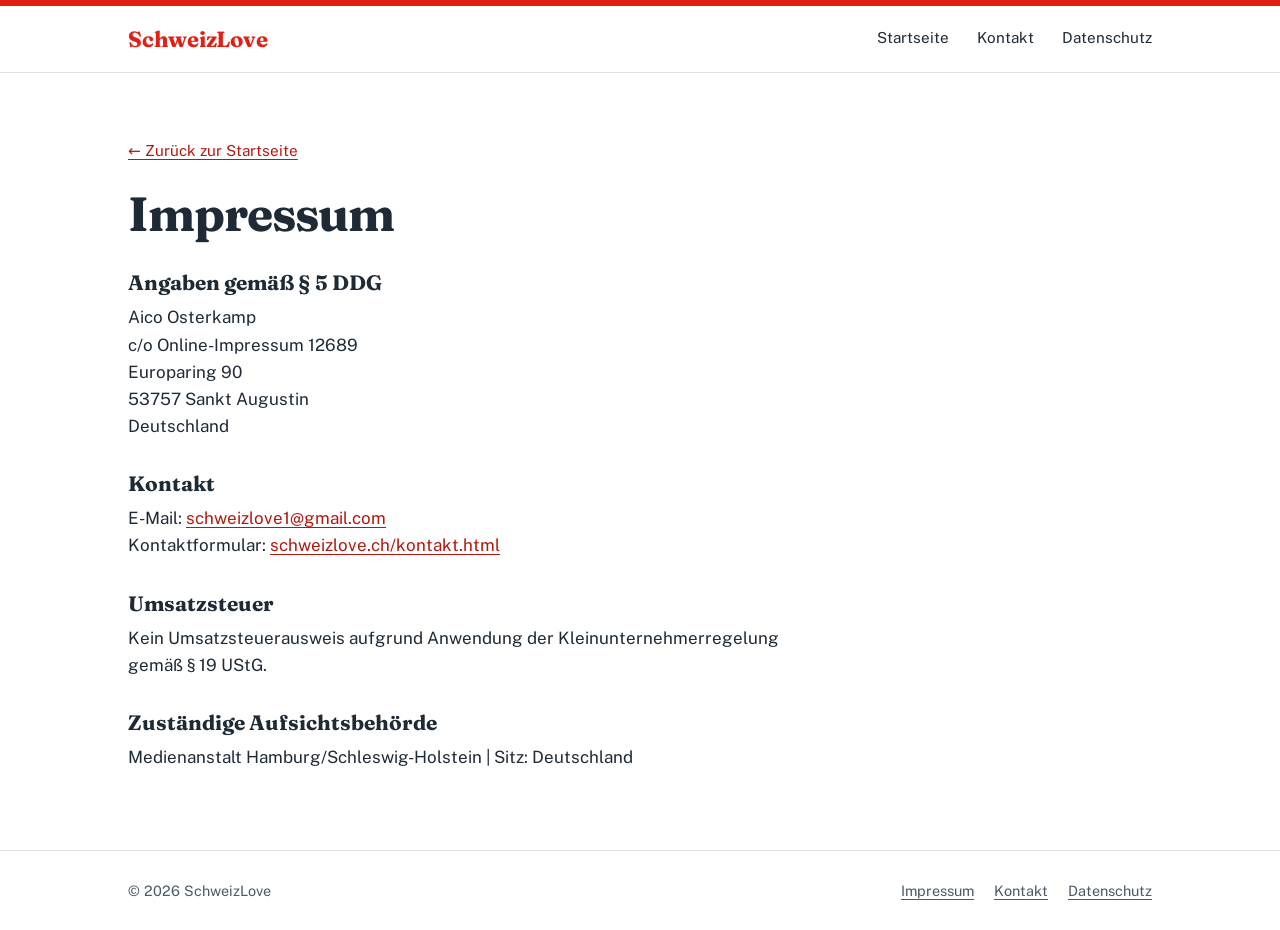
==== impressum.html @ 56dc9b53 "Add files via upload" ====
<!DOCTYPE html>
<html lang="de-CH">
<head>
<meta charset="UTF-8">
<meta name="viewport" content="width=device-width, initial-scale=1.0">
<title>Impressum – SchweizLove</title>
<meta name="robots" content="noindex">
<meta name="theme-color" content="#E21F14">
<link rel="icon" type="image/png" href="favicon.png">
<link rel="apple-touch-icon" href="apple-touch-icon.png">
<link rel="preload" href="fonts/fraunces-700.woff2" as="font" type="font/woff2" crossorigin>
<link rel="stylesheet" href="style.css">
</head>
<body>

<a class="skip" href="#inhalt">Zum Inhalt springen</a>

<header class="topbar">
  <div class="wrap topbar-in">
    <a class="brand" href="./">SchweizLove</a>
    <nav aria-label="Hauptnavigation">
      <a href="./">Startseite</a>
      <a href="kontakt.html">Kontakt</a>
      <a href="privacy.html">Datenschutz</a>
    </nav>
  </div>
</header>

<main id="inhalt" class="wrap prose">
  <a class="back" href="./">&larr; Zurück zur Startseite</a>
  <h1>Impressum</h1>

  <h2>Angaben gemäß § 5 DDG</h2>
  <p>
    Aico Osterkamp<br>
    c/o Online-Impressum 12689<br>
    Europaring 90<br>
    53757 Sankt Augustin<br>
    Deutschland
  </p>

  <h2>Kontakt</h2>
  <p>
    E-Mail: <a href="mailto:schweizlove1@gmail.com">schweizlove1@gmail.com</a><br>
    Kontaktformular: <a href="kontakt.html">schweizlove.ch/kontakt.html</a>
  </p>

  <h2>Umsatzsteuer</h2>
  <p>Kein Umsatzsteuerausweis aufgrund Anwendung der Kleinunternehmerregelung gemäß § 19 UStG.</p>

  <h2>Zuständige Aufsichtsbehörde</h2>
  <p>Medienanstalt Hamburg/Schleswig-Holstein | Sitz: Deutschland</p>
</main>

<footer class="footer">
  <div class="wrap footer-in">
    <span>&copy; 2026 SchweizLove</span>
    <nav class="footer-links" aria-label="Rechtliches">
      <a href="impressum.html">Impressum</a>
      <a href="kontakt.html">Kontakt</a>
      <a href="privacy.html">Datenschutz</a>
    </nav>
  </div>
</footer>

</body>
</html>
---- style.css ----
/* SchweizLove: gemeinsames Stylesheet
   Schriften sind lokal eingebunden (keine externen Anfragen). */

@font-face {
  font-family: "Fraunces";
  src: url("fonts/fraunces-700.woff2") format("woff2");
  font-weight: 700;
  font-style: normal;
  font-display: swap;
}
@font-face {
  font-family: "Public Sans";
  src: url("fonts/public-sans-400.woff2") format("woff2");
  font-weight: 400;
  font-style: normal;
  font-display: swap;
}
@font-face {
  font-family: "Public Sans";
  src: url("fonts/public-sans-600.woff2") format("woff2");
  font-weight: 600;
  font-style: normal;
  font-display: swap;
}

:root {
  --red: #E21F14;        /* Rotton aus dem Logo gemessen */
  --red-deep: #B3170F;   /* für Links und Hover, besserer Kontrast auf Weiss */
  --ink: #1E2A36;
  --ink-soft: #4A5966;
  --line: #DDE2E7;
  --tint: #F3F5F7;
  --paper: #FFFFFF;
  --maxw: 1120px;
  --gutter: clamp(20px, 4vw, 48px);
  --serif: "Fraunces", Georgia, "Times New Roman", serif;
  --sans: "Public Sans", system-ui, -apple-system, "Segoe UI", Helvetica, Arial, sans-serif;
}

*, *::before, *::after { box-sizing: border-box; }

html { -webkit-text-size-adjust: 100%; scroll-behavior: smooth; scroll-padding-top: 24px; }

body {
  margin: 0;
  background: var(--paper);
  color: var(--ink);
  font-family: var(--sans);
  font-size: 1.0625rem;
  line-height: 1.6;
  -webkit-font-smoothing: antialiased;
}

img { display: block; max-width: 100%; height: auto; }

a { color: var(--red-deep); text-underline-offset: 0.18em; }
a:hover { color: var(--red); }

:focus-visible { outline: 3px solid var(--ink); outline-offset: 3px; border-radius: 2px; }

.wrap { max-width: var(--maxw); margin-inline: auto; padding-inline: var(--gutter); }

.skip {
  position: absolute; left: -9999px; top: 0;
  background: var(--ink); color: #fff; padding: 12px 16px; z-index: 10;
}
.skip:focus { left: 0; }

.sr-only {
  position: absolute; width: 1px; height: 1px; margin: -1px; padding: 0;
  overflow: hidden; clip: rect(0 0 0 0); white-space: nowrap; border: 0;
}

/* ---------- Kopfzeile ---------- */

.topbar { border-top: 6px solid var(--red); border-bottom: 1px solid var(--line); }
.topbar-in {
  display: flex; justify-content: space-between; align-items: center; flex-wrap: wrap;
  gap: 4px 16px; padding-block: 14px;
}
.brand {
  font-family: var(--serif); font-weight: 700; font-size: 1.375rem;
  letter-spacing: -0.01em; color: var(--red); text-decoration: none;
}
.brand:hover { color: var(--red-deep); }
.topbar nav { display: flex; gap: clamp(14px, 3vw, 28px); font-size: 0.95rem; }
.topbar nav a { color: var(--ink); text-decoration: none; padding-block: 6px; border-bottom: 2px solid transparent; }
.topbar nav a:hover { border-bottom-color: var(--red); color: var(--ink); }

/* ---------- Hero ---------- */

.hero { padding-block: clamp(32px, 6vw, 80px); }
.hero-grid {
  display: grid;
  grid-template-columns: minmax(0, 1.1fr) minmax(0, 0.9fr);
  gap: clamp(28px, 5vw, 72px);
  align-items: center;
}
.hero h1 {
  margin: 0;
  font-family: var(--serif); font-weight: 700;
  font-size: clamp(2.25rem, 4.3vw, 3.1rem);
  line-height: 1.06; letter-spacing: -0.02em;
}
.hero h1 span { display: block; text-wrap: balance; }
.hero h1 span + span { color: var(--ink-soft); margin-top: 0.12em; }
.lede { margin: 1.4rem 0 0; font-size: clamp(1.1rem, 1.6vw, 1.3rem); line-height: 1.5; max-width: 34ch; }

.actions { display: flex; flex-wrap: wrap; gap: 12px; margin-top: 2rem; }
.btn {
  display: inline-flex; align-items: center; min-height: 48px; padding: 0 1.4rem;
  font-weight: 600; font-size: 1rem; text-decoration: none;
  border: 2px solid var(--red); border-radius: 3px;
  transition: background-color 0.15s, color 0.15s, border-color 0.15s;
}
.btn-primary { background: var(--red); color: #fff; }
.btn-primary:hover { background: var(--red-deep); border-color: var(--red-deep); color: #fff; }
.btn-ghost { background: transparent; color: var(--ink); border-color: var(--ink); }
.btn-ghost:hover { background: var(--ink); color: #fff; }

.hero-art img { width: 100%; aspect-ratio: 1; object-fit: cover; }

/* ---------- Abschnitte ---------- */

.section { border-top: 1px solid var(--line); padding-block: clamp(36px, 6vw, 72px); }
.section-grid {
  display: grid;
  grid-template-columns: minmax(0, 4fr) minmax(0, 8fr);
  gap: clamp(18px, 4vw, 56px);
}
.section h2 {
  margin: 0; font-family: var(--serif); font-weight: 700;
  font-size: clamp(1.5rem, 2.6vw, 2rem); line-height: 1.15; letter-spacing: -0.01em;
}
.section-body > :first-child { margin-top: 0; }
.section-body p { max-width: 62ch; margin: 0 0 1rem; }

.note {
  margin-top: 1.5rem; padding: 1.1rem 1.25rem;
  border-left: 4px solid var(--red); background: var(--tint);
}
.note p { font-size: 0.975rem; margin: 0; max-width: 64ch; }

.facts { margin: 0; }
.facts > div {
  display: grid; grid-template-columns: minmax(0, 1fr) minmax(0, 2fr);
  gap: 0.5rem 2rem; padding-block: 1.15rem; border-top: 1px solid var(--line);
}
.facts > div:first-child { border-top: 0; padding-top: 0; }
.facts dt { font-weight: 600; }
.facts dd { margin: 0; color: var(--ink-soft); max-width: 52ch; }

.channels { list-style: none; margin: 0; padding: 0; }
.channels li + li { border-top: 1px solid var(--line); }
.channels a {
  display: flex; justify-content: space-between; align-items: baseline; gap: 1rem;
  padding: 1.1rem 0.5rem; margin-inline: -0.5rem; text-decoration: none; color: var(--ink);
  transition: background-color 0.15s;
}
.channels a:hover { background: var(--tint); }
.channels .name { font-family: var(--serif); font-weight: 700; font-size: 1.5rem; line-height: 1.2; }
.channels a:hover .name { color: var(--red-deep); }
.channels .handle { color: var(--ink-soft); font-size: 0.95rem; text-align: right; overflow-wrap: anywhere; }

/* ---------- Datenschutz ---------- */

.prose { padding-block: clamp(32px, 6vw, 64px); }
.prose h1 {
  margin: 0 0 0.35rem; font-family: var(--serif); font-weight: 700;
  font-size: clamp(1.65rem, 4.4vw, 3rem); line-height: 1.08; letter-spacing: -0.02em;
  hyphens: auto; overflow-wrap: anywhere;
}
.prose .updated { margin: 0 0 1.25rem; color: var(--ink-soft); font-size: 0.95rem; }
.prose .langswitch { margin: 0 0 2rem; font-size: 0.95rem; }
.prose h2 {
  margin: 2rem 0 0.5rem; font-family: var(--serif); font-weight: 700;
  font-size: 1.3rem; line-height: 1.2;
}
.prose p { max-width: 66ch; margin: 0 0 0.9rem; overflow-wrap: anywhere; }
.prose section + section { margin-top: 3.5rem; padding-top: 3rem; border-top: 1px solid var(--line); }
.prose .back { display: inline-block; margin-bottom: 1.5rem; font-size: 0.95rem; }

/* ---------- Fusszeile ---------- */

.footer { border-top: 1px solid var(--line); padding-block: 28px; font-size: 0.9rem; color: var(--ink-soft); }
.footer-in { display: flex; justify-content: space-between; flex-wrap: wrap; gap: 8px 24px; }
.footer a { color: var(--ink-soft); }
.footer a:hover { color: var(--red-deep); }

/* ---------- Formular ---------- */

.form { max-width: 640px; margin-top: 1.5rem; }
.field { margin-bottom: 1.25rem; }
.field label { display: block; font-weight: 600; margin-bottom: 0.35rem; }
.field .hint { font-weight: 400; color: var(--ink-soft); font-size: 0.9rem; }
.field input[type="text"],
.field input[type="email"],
.field textarea {
  width: 100%; font: inherit; color: var(--ink); background: var(--paper);
  border: 2px solid var(--ink-soft); border-radius: 3px; padding: 0.7rem 0.8rem; min-height: 48px;
}
.field textarea { min-height: 170px; resize: vertical; }
.field.consent { display: flex; gap: 0.75rem; align-items: flex-start; }
.field.consent input { flex: none; width: 22px; height: 22px; margin-top: 0.2rem; accent-color: var(--red); }
.field.consent label { font-weight: 400; margin: 0; max-width: 56ch; }
.hp { position: absolute; left: -9999px; width: 1px; height: 1px; overflow: hidden; }
.status { margin: 1rem 0 0; min-height: 1.6em; }
.status.ok { padding: 0.9rem 1.1rem; border-left: 4px solid #1a7f37; background: var(--tint); }
.status.error { padding: 0.9rem 1.1rem; border-left: 4px solid var(--red); background: var(--tint); }
.form .btn { cursor: pointer; font-family: inherit; }
.form .btn:disabled { opacity: 0.6; cursor: wait; }

.footer-links { display: flex; flex-wrap: wrap; gap: 8px 20px; }

/* ---------- Mobil ---------- */

@media (max-width: 820px) {
  .hero-grid { grid-template-columns: 1fr; }
  .hero-art { max-width: 420px; }
  .section-grid { grid-template-columns: 1fr; }
  .facts > div { grid-template-columns: 1fr; }
}

@media (max-width: 480px) {
  .topbar nav { gap: 14px; font-size: 0.9rem; }
  .channels .name { font-size: 1.3rem; }
  .btn { width: 100%; justify-content: center; }
}

@media (prefers-reduced-motion: reduce) {
  html { scroll-behavior: auto; }
  *, *::before, *::after { transition: none !important; }
}
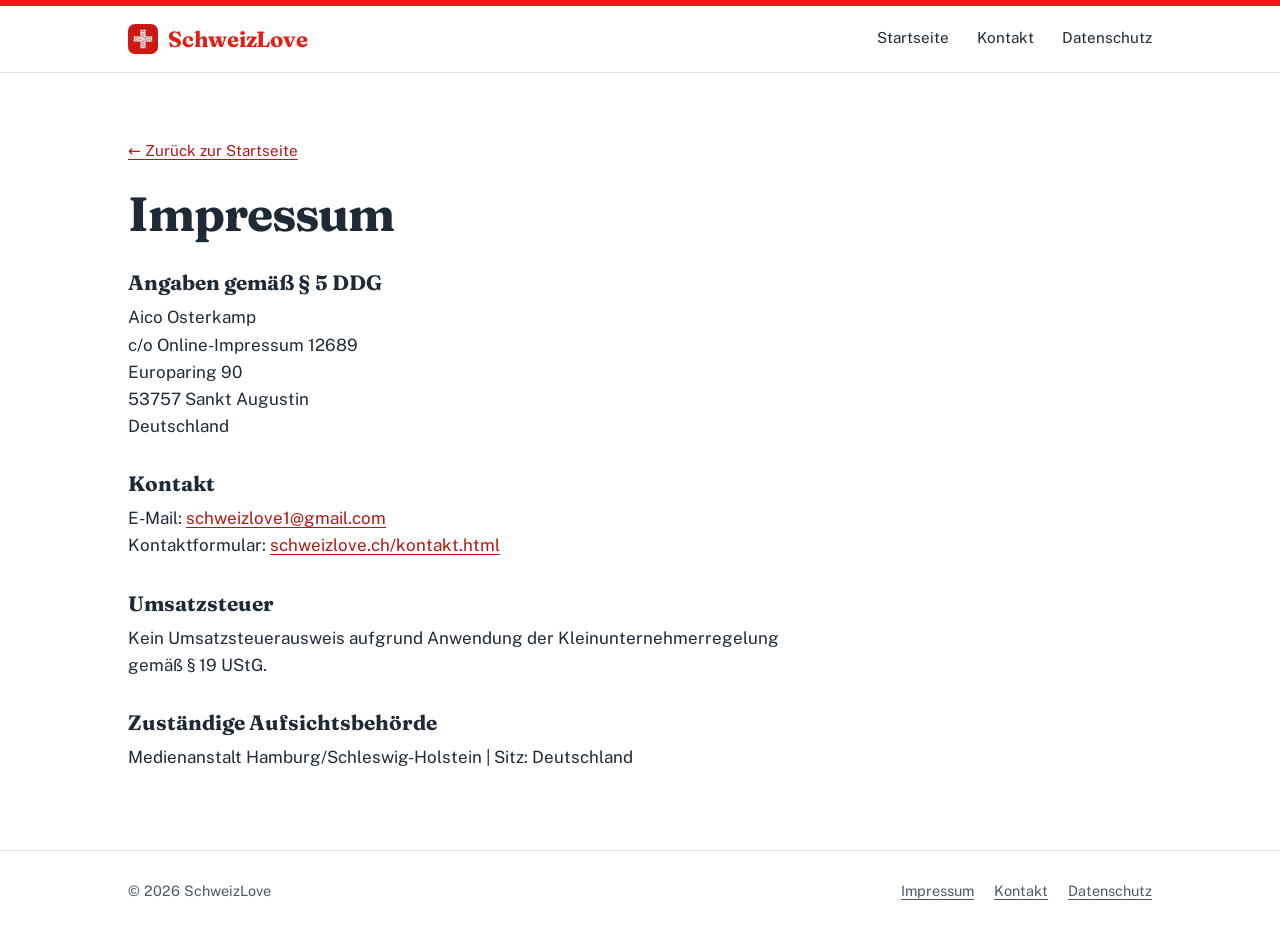
==== commit 76a05166: "Add files via upload" ====
--- a/impressum.html
+++ b/impressum.html
@@ -17,7 +17,7 @@
 
 <header class="topbar">
   <div class="wrap topbar-in">
-    <a class="brand" href="./">SchweizLove</a>
+    <a class="brand" href="./"><img src="apple-touch-icon.png" alt="" width="30" height="30">SchweizLove</a>
     <nav aria-label="Hauptnavigation">
       <a href="./">Startseite</a>
       <a href="kontakt.html">Kontakt</a>
--- a/style.css
+++ b/style.css
@@ -212,6 +212,29 @@
 
 .footer-links { display: flex; flex-wrap: wrap; gap: 8px 20px; }
 
+/* ---------- Logo, Kanal-Icons, Dekor ---------- */
+
+.brand { display: inline-flex; align-items: center; gap: 10px; }
+.brand img { width: 30px; height: 30px; border-radius: 7px; }
+
+.hero-art img { border-radius: 20px; box-shadow: 0 22px 44px -22px rgba(30, 42, 54, 0.4); }
+.btn:hover { transform: translateY(-1px); }
+
+.channels a { justify-content: flex-start; align-items: center; gap: 1.1rem; padding: 0.95rem 0.6rem; border-radius: 6px; }
+.ch-icon { flex: none; width: 56px; height: 56px; border-radius: 12px; transition: transform 0.15s; }
+.channels a:hover .ch-icon { transform: scale(1.06) rotate(-2deg); }
+.channels .name { flex: 1; }
+
+.social { list-style: none; margin: 0 0 22px; padding: 0; display: flex; flex-wrap: wrap; gap: 12px; }
+.social a { display: block; border-radius: 9px; }
+.social img { width: 40px; height: 40px; border-radius: 9px; transition: transform 0.15s; }
+.social a:hover img { transform: translateY(-3px); }
+
+.hearts-strip {
+  height: 40px; margin-top: clamp(24px, 5vw, 56px);
+  background: url("assets/hearts-strip.svg") repeat-x center / auto 40px;
+}
+
 /* ---------- Mobil ---------- */
 
 @media (max-width: 820px) {
@@ -231,3 +254,9 @@
   html { scroll-behavior: auto; }
   *, *::before, *::after { transition: none !important; }
 }
+
+@media (max-width: 480px) {
+  .ch-icon { width: 44px; height: 44px; }
+  .channels a { flex-wrap: wrap; row-gap: 0.1rem; }
+  .channels .handle { flex-basis: 100%; text-align: left; margin-left: calc(44px + 1.1rem); }
+}
